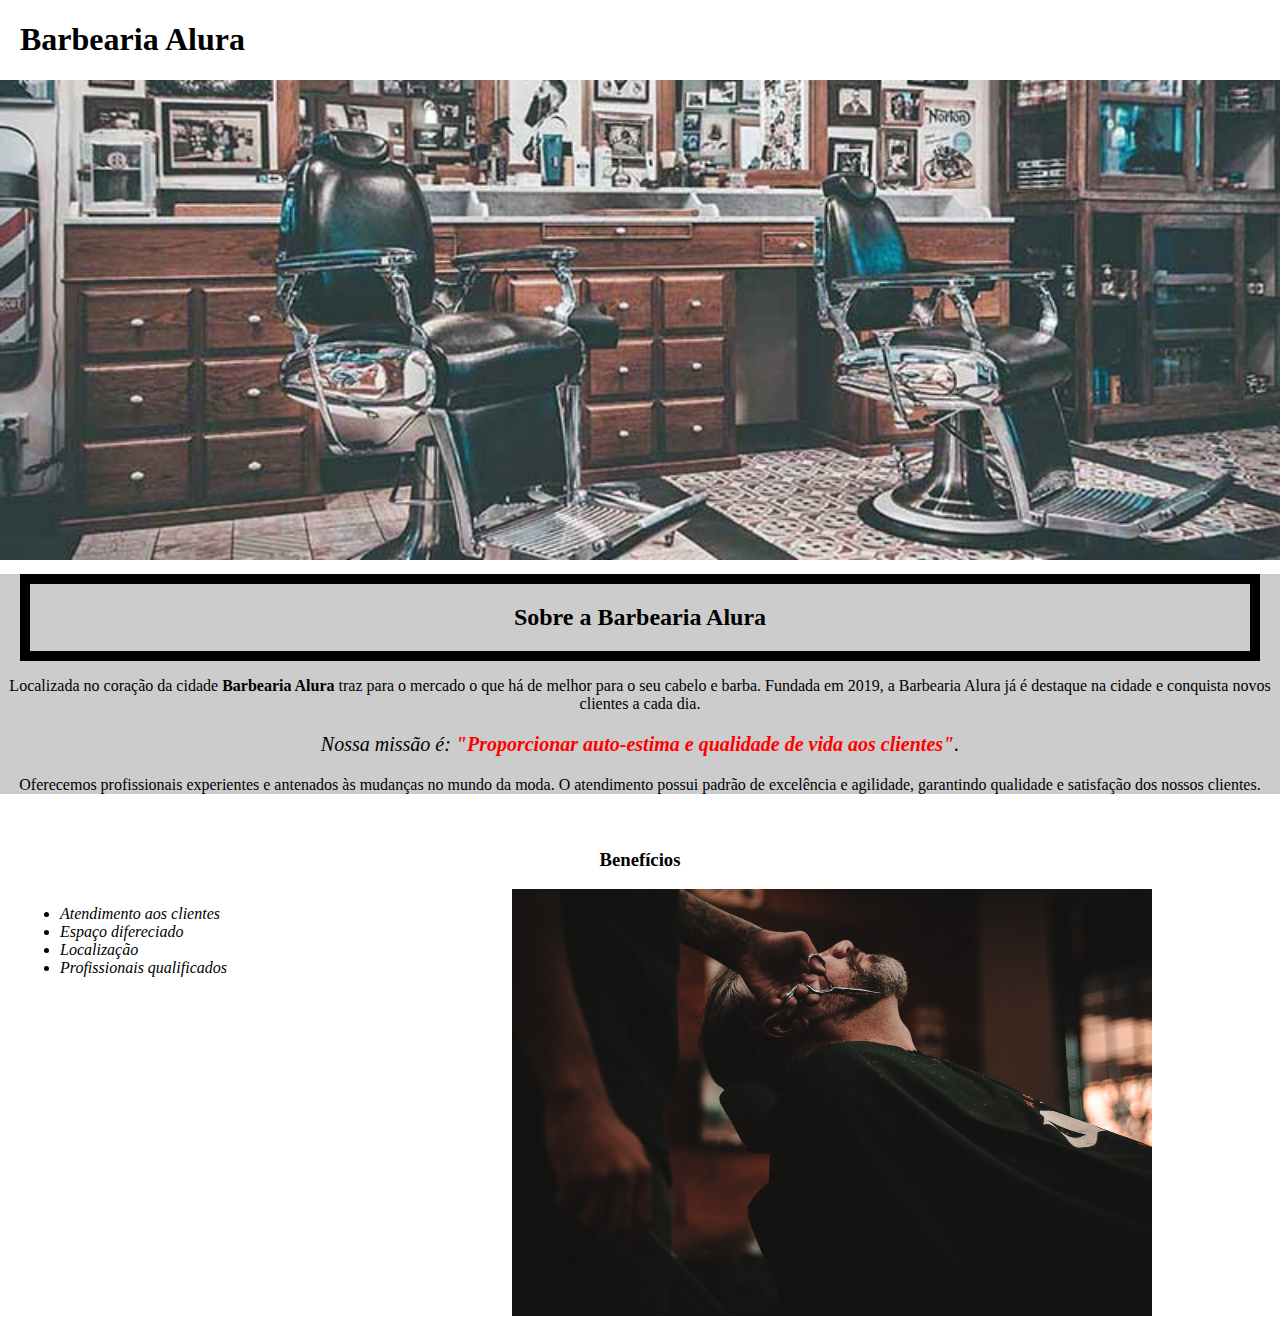
==== index.html @ 34151118 "Commit inicial Aula Alura" ====
<!DOCTYPE html>
<html lang="pt-br">
  <head>
    <meta charset="UTF-8" />
    <meta http-equiv="X-UA-Compatible" content="IE=edge" />
    <meta name="viewport" content="width=device-width, initial-scale=1.0" />
    <title>Barbearia Alura</title>
    <link rel="stylesheet" href="./styles/styles.css" />
    <!-- <link rel="stylesheet" href="./styles/reset.css" /> -->
  </head>
  <body>
    <header>
     <h1>Barbearia Alura</h1>
    </header>
    <img id="banner-img" src="./assets/banner.jpg" alt="Imagem banner" />
    <div class="principal">
      <h2>Sobre a Barbearia Alura</h1>

      <p>
        Localizada no coração da cidade <strong>Barbearia Alura</strong> traz
        para o mercado o que há de melhor para o seu cabelo e barba. Fundada em
        2019, a Barbearia Alura já é destaque na cidade e conquista novos
        clientes a cada dia.
      </p>

      <p id="mission">
        <em>
          Nossa missão é:
          <strong
            >"Proporcionar auto-estima e qualidade de vida aos clientes"</strong
          >.</em
        >
      </p>

      <p>
        Oferecemos profissionais experientes e antenados às mudanças no mundo da
        moda. O atendimento possui padrão de excelência e agilidade, garantindo
        qualidade e satisfação dos nossos clientes.
      </p>
    </div>

    <div class="benefits">
      <h3>Benefícios</h2>
      <ul>
        <li class="items">Atendimento aos clientes</li>
        <li class="items">Espaço difereciado</li>
        <li class="items">Localização</li>
        <li class="items">Profissionais qualificados</li>
      </ul>

      <img class="img-benefits" src="./assets/beneficios.jpg" alt="Imagem beneficios">
    </div>
  </body>
</html>
---- styles/styles.css ----
body {
  margin: 0;
  padding: 0;
}

header h1 {
  padding-left: 20px;
}

#banner-img {
  width: 100vw;
}

.principal {
  background: #cccccc;
}

h2 {
  text-align: center;
  border: 10px solid black;
  padding: 20px;

  margin: 10px 20px;

}

h2,
p {
  text-align: center;
}

#mission {
  font-size: 20px;
}

p em strong {
    color: red;
}

.items {
    font-style: italic;
}

.benefits {
  background: white;
  padding: 20px;
}

h3 {
  text-align: center;
}

ul {
  display: inline-block;
  vertical-align: top;

  width: 20vw;
  margin-right: 15vw;
}

.img-benefits {
  width: 50vw;
}
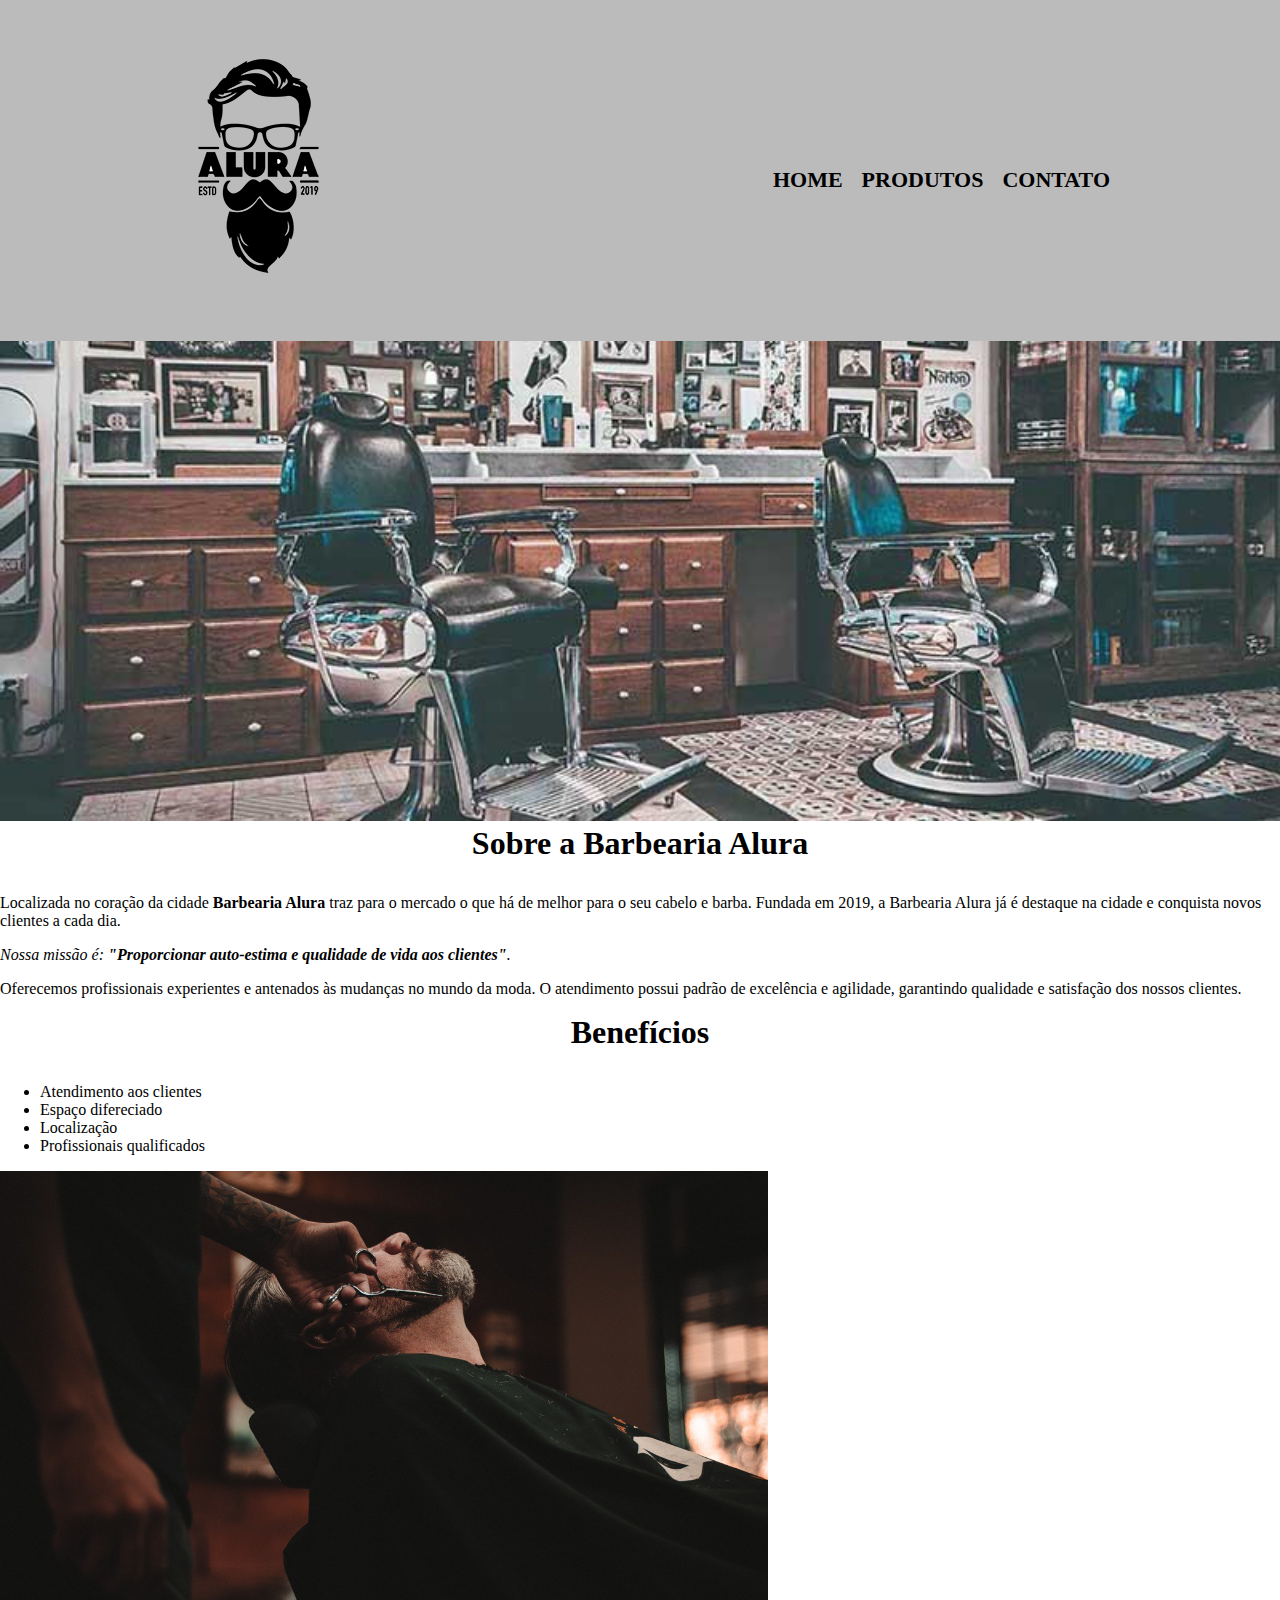
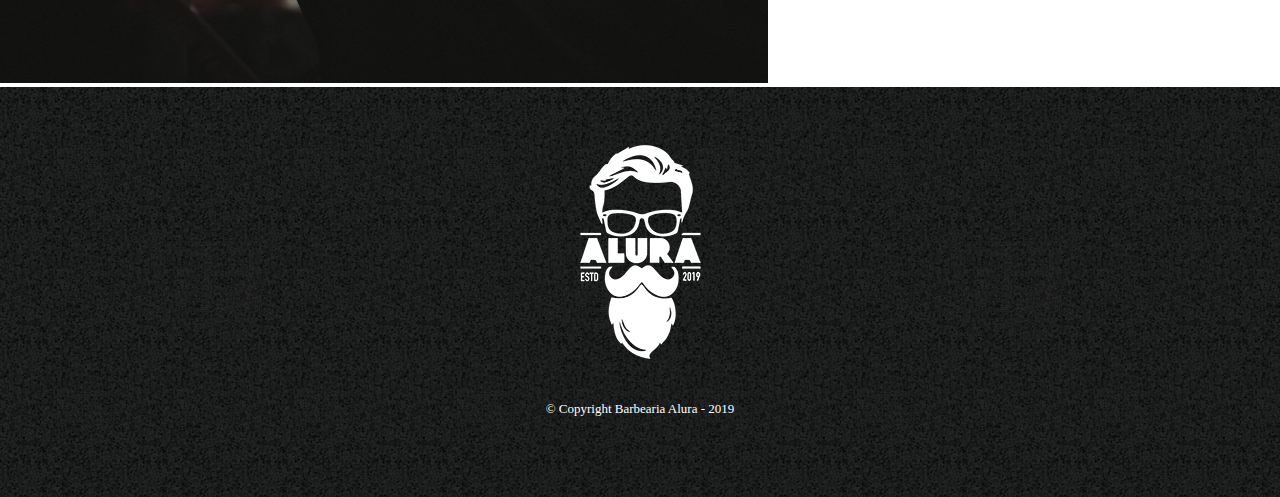
==== commit 56374362: "Commit incial do projeto - parte 4, aula 1" ====
--- a/index.html
+++ b/index.html
@@ -1,3 +1,4 @@
+<!--
 <!DOCTYPE html>
 <html lang="pt-br">
   <head>
@@ -5,16 +6,43 @@
     <meta http-equiv="X-UA-Compatible" content="IE=edge" />
     <meta name="viewport" content="width=device-width, initial-scale=1.0" />
     <title>Barbearia Alura</title>
+    <link rel="stylesheet" href="./styles/styles.css" />-->
+    <!-- <link rel="stylesheet" href="./styles/reset.css" /> -->
+ <!--</head>--> 
+    
+  <!DOCTYPE html>
+<html lang="pt-br">
+  <head>
+    <meta charset="UTF-8" />
+    <meta http-equiv="X-UA-Compatible" content="IE=edge" />
+    <meta name="viewport" content="width=device-width, initial-scale=1.0" />
+    <title>Barbearia Alura</title>
+
     <link rel="stylesheet" href="./styles/styles.css" />
+    <link rel="stylesheet" href="./styles/header-footer.css">
     <!-- <link rel="stylesheet" href="./styles/reset.css" /> -->
   </head>
+
   <body>
     <header>
-     <h1>Barbearia Alura</h1>
+      <div class="header-box">
+        <h1><img src="./assets/logo.png" alt="Logo Barbearia Alura" /></h1>
+
+        <nav>
+          <ul>
+            <li><a href="index.html">Home</a></li>
+            <li><a href="products.html">Produtos</a></li>
+            <li><a href="contato.html">Contato</a></li>
+          </ul>
+        </nav>
+      </div>
     </header>
-    <img id="banner-img" src="./assets/banner.jpg" alt="Imagem banner" />
-    <div class="principal">
-      <h2>Sobre a Barbearia Alura</h1>
+
+    <img class="banner" src="./assets/banner.jpg" alt="Imagem banner" />
+
+    <main>
+    <section class="principal">
+      <h2 class="titulo-principal">Sobre a Barbearia Alura</h1>
 
       <p>
         Localizada no coração da cidade <strong>Barbearia Alura</strong> traz
@@ -37,10 +65,10 @@
         moda. O atendimento possui padrão de excelência e agilidade, garantindo
         qualidade e satisfação dos nossos clientes.
       </p>
-    </div>
+    </section>
 
-    <div class="benefits">
-      <h3>Benefícios</h2>
+    <section class="benefits">
+      <h3 class="titulo-principal">Benefícios</h2>
       <ul>
         <li class="items">Atendimento aos clientes</li>
         <li class="items">Espaço difereciado</li>
@@ -49,6 +77,13 @@
       </ul>
 
       <img class="img-benefits" src="./assets/beneficios.jpg" alt="Imagem beneficios">
-    </div>
-  </body>
+    </section>
+</main>
+    
+  <footer>
+    <img src="./assets/logo-branco.png" alt="Logo Barbearia Alura">
+    <p class="Copyright">&copy; Copyright Barbearia Alura - 2019</p>
+  </footer>
+</body>
 </html>
+
--- a/styles/styles.css
+++ b/styles/styles.css
@@ -1,8 +1,8 @@
-
 body {
   margin: 0;
   padding: 0;
 }
+/*
 
 header h1 {
   padding-left: 20px;
@@ -22,7 +22,6 @@
   padding: 20px;
 
   margin: 10px 20px;
-
 }
 
 h2,
@@ -34,12 +33,8 @@
   font-size: 20px;
 }
 
-p em strong {
-    color: red;
-}
-
 .items {
-    font-style: italic;
+  font-style: italic;
 }
 
 .benefits {
@@ -51,7 +46,8 @@
   text-align: center;
 }
 
-ul {
+
+.benefits ul {
   display: inline-block;
   vertical-align: top;
 
@@ -59,6 +55,39 @@
   margin-right: 15vw;
 }
 
+
 .img-benefits {
   width: 50vw;
+}
+
+/*
+
+/* CSS da pagina inicial */
+
+.banner { 
+  width: 100%;
+}
+
+.titulo-principal {
+  text-align: center;
+  font-size: 2em;
+
+  margin: 0 0 1em;
+
+}
+
+.principal p {
+  margin: 0 0 1em;
+}
+
+.principal strong {
+  font-weight: bold;
+}
+
+.principal em {
+  font-style: italic;
+}
+
+.img-benefits {
+  width: 60%;
 }--- a/styles/styles.css
+++ b/styles/styles.css
@@ -1,8 +1,8 @@
-
 body {
   margin: 0;
   padding: 0;
 }
+/*
 
 header h1 {
   padding-left: 20px;
@@ -22,7 +22,6 @@
   padding: 20px;
 
   margin: 10px 20px;
-
 }
 
 h2,
@@ -34,12 +33,8 @@
   font-size: 20px;
 }
 
-p em strong {
-    color: red;
-}
-
 .items {
-    font-style: italic;
+  font-style: italic;
 }
 
 .benefits {
@@ -51,7 +46,8 @@
   text-align: center;
 }
 
-ul {
+
+.benefits ul {
   display: inline-block;
   vertical-align: top;
 
@@ -59,6 +55,39 @@
   margin-right: 15vw;
 }
 
+
 .img-benefits {
   width: 50vw;
+}
+
+/*
+
+/* CSS da pagina inicial */
+
+.banner { 
+  width: 100%;
+}
+
+.titulo-principal {
+  text-align: center;
+  font-size: 2em;
+
+  margin: 0 0 1em;
+
+}
+
+.principal p {
+  margin: 0 0 1em;
+}
+
+.principal strong {
+  font-weight: bold;
+}
+
+.principal em {
+  font-style: italic;
+}
+
+.img-benefits {
+  width: 60%;
 }--- a/styles/header-footer.css
+++ b/styles/header-footer.css
@@ -0,0 +1,48 @@
+header {
+  background: #bbbbbb;
+  padding: 20px 0;
+}
+
+.header-box {
+  position: relative;
+  width: 940px;
+  margin: 0 auto;
+}
+
+nav {
+  position: absolute;
+  top: 110px;
+  right: 0;
+}
+
+nav li {
+  display: inline;
+  margin: 0 0 0 15px;
+}
+
+nav a {
+  text-transform: uppercase;
+  color: #000000;
+  text-decoration: none;
+  font-weight: bold;
+  font-size: 22px;
+}
+
+nav a:hover {
+  color: #c78c19;
+  text-decoration: underline;
+}
+
+footer {
+  text-align: center;
+  background: url("bg.jpg");
+
+  padding: 40px 0;
+}
+
+footer .Copyright {
+  color: #ffffff;
+  font-size: 13px;
+  margin: 20px 0 0;
+  padding-bottom: 40px;
+}
